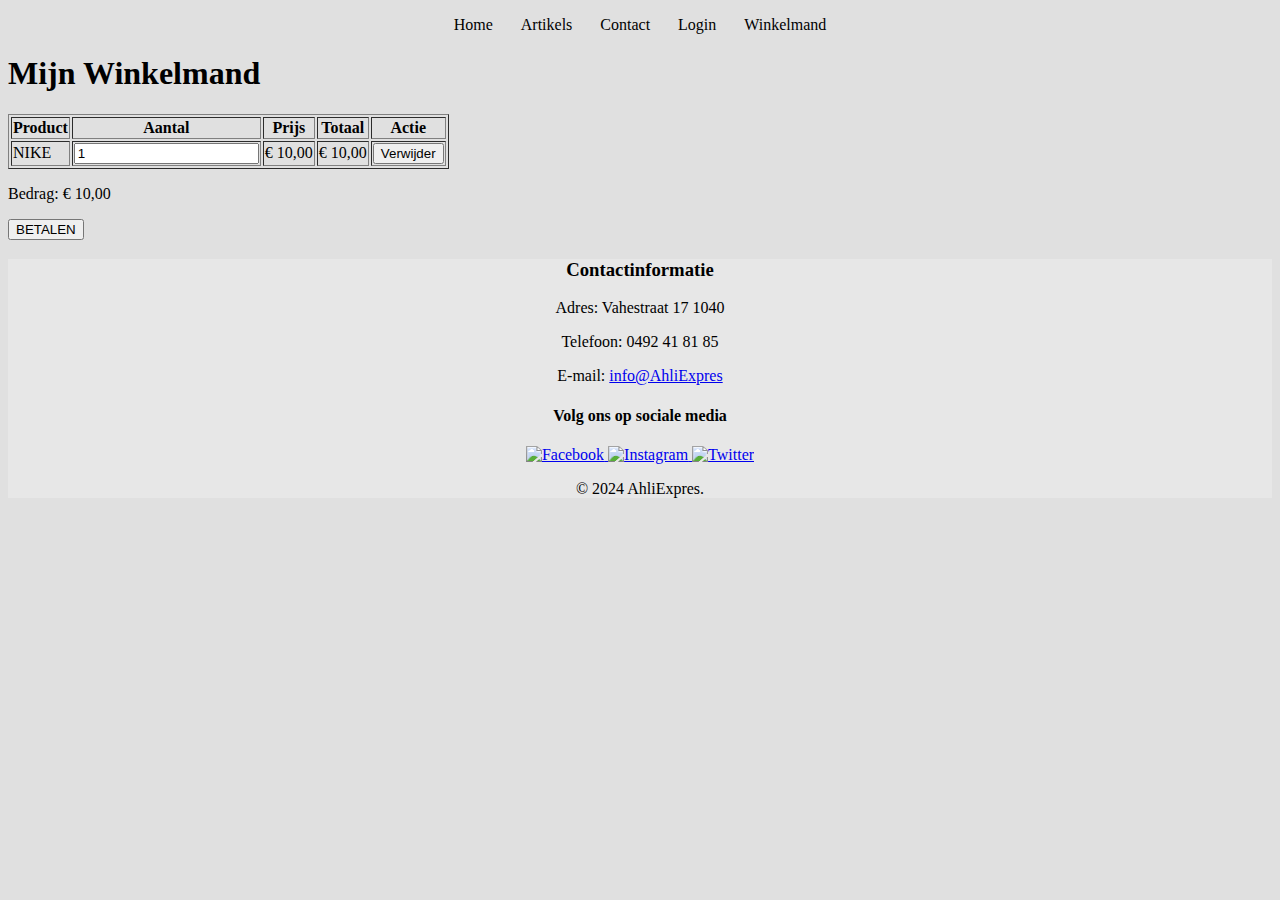
==== artikel_Pagina.html @ 4766c3e1 "winkelmand gemaakt" ====
<!DOCTYPE html>
<html lang="nl">

<head>
    <meta charset="UTF-8">
    <meta name="viewport" content="width=device-width, initial-scale=1.0">
    <title>Winkelmand</title>
    <link rel="stylesheet" href="artikel_Pagina.css">
</head>

<body>
    <header>
        <nav>
            <ul>
                <li><a href="index.html">Home</a></li>
                <li><a href="artikel_Pagina.html">Artikels</a></li>
                <li><a href="#contact">Contact</a></li>
                <li><a href="login.html">Login</a></li>
                <li><a href="winkelmand.html">Winkelmand</a></li>
            </ul>
        </nav>
    </header>

    <main>
        <h1>Mijn Winkelmand</h1>
        <table border="1">
            <tr>
                <th>Product</th>
                <th>Aantal</th>
                <th>Prijs</th>
                <th>Totaal</th>
                <th>Actie</th>
            </tr>
            <tr>
                <td>NIKE</td>
                <td><input type="number" value="1" min="1"></td>
                <td>€ 10,00</td>
                <td>€ 10,00</td>
                <td><button>Verwijder</button></td>
            </tr>
        </table>
        <p>Bedrag: € 10,00</p>
        <button>BETALEN</button>
    </main>

    <footer>
        <section id="contact">
            <h3>Contactinformatie</h3>
            <p>Adres: Vahestraat 17 1040</p>
            <p>Telefoon: 0492 41 81 85</p>
            <p>E-mail: <a href="mailto:info@AhliExpres.com">info@AhliExpres</a></p>
            <h4>Volg ons op sociale media</h4>
            <a href="https://www.facebook.com" target="_blank">
                <img src="https://upload.wikimedia.org/wikipedia/commons/5/51/Facebook_f_logo_%282019%29.svg"
                    height="40" width="40" alt="Facebook">
            </a>
            <a href="https://www.instagram.com" target="_blank">
                <img src="https://upload.wikimedia.org/wikipedia/commons/a/a5/Instagram_icon.png" height="40" width="40"
                    alt="Instagram">
            </a>
            <a href="https://www.twitter.com" target="_blank">
                <img src="https://upload.wikimedia.org/wikipedia/commons/thumb/6/6f/Logo_of_Twitter.svg/2491px-Logo_of_Twitter.svg.png"
                    height="40" width="40" alt="Twitter">
            </a>
            <p>&copy; 2024 AhliExpres.</p>
        </section>
    </footer>
</body>

</html>
---- artikel_Pagina.css ----
body {
  background-color: #e0e0e0;
}

header nav ul {
  list-style-type: none;
  padding: 0;
  text-align: center;
  background-color: #66666600;
  color: rgb(0, 0, 0);
}

header nav ul li {
  display: inline;
  margin: 0 10px;
}

header a {
  text-decoration: none;
  color: rgb(0, 0, 0);
}

footer {
  list-style-type: none;
  padding: 0;
  text-align: center;
  background-color: #e7e7e7;
  color: rgb(0, 0, 0);
}

.search-bar {
  height: 30px;
  border-radius: 20px;
}

header nav ul li a {
  background-color: rgba(143, 51, 51, 0);
  color: rgb(0, 0, 0);
  border: 2px solid #00000000;
}

header nav ul li a:hover {
  color: rgb(255, 255, 255);
}
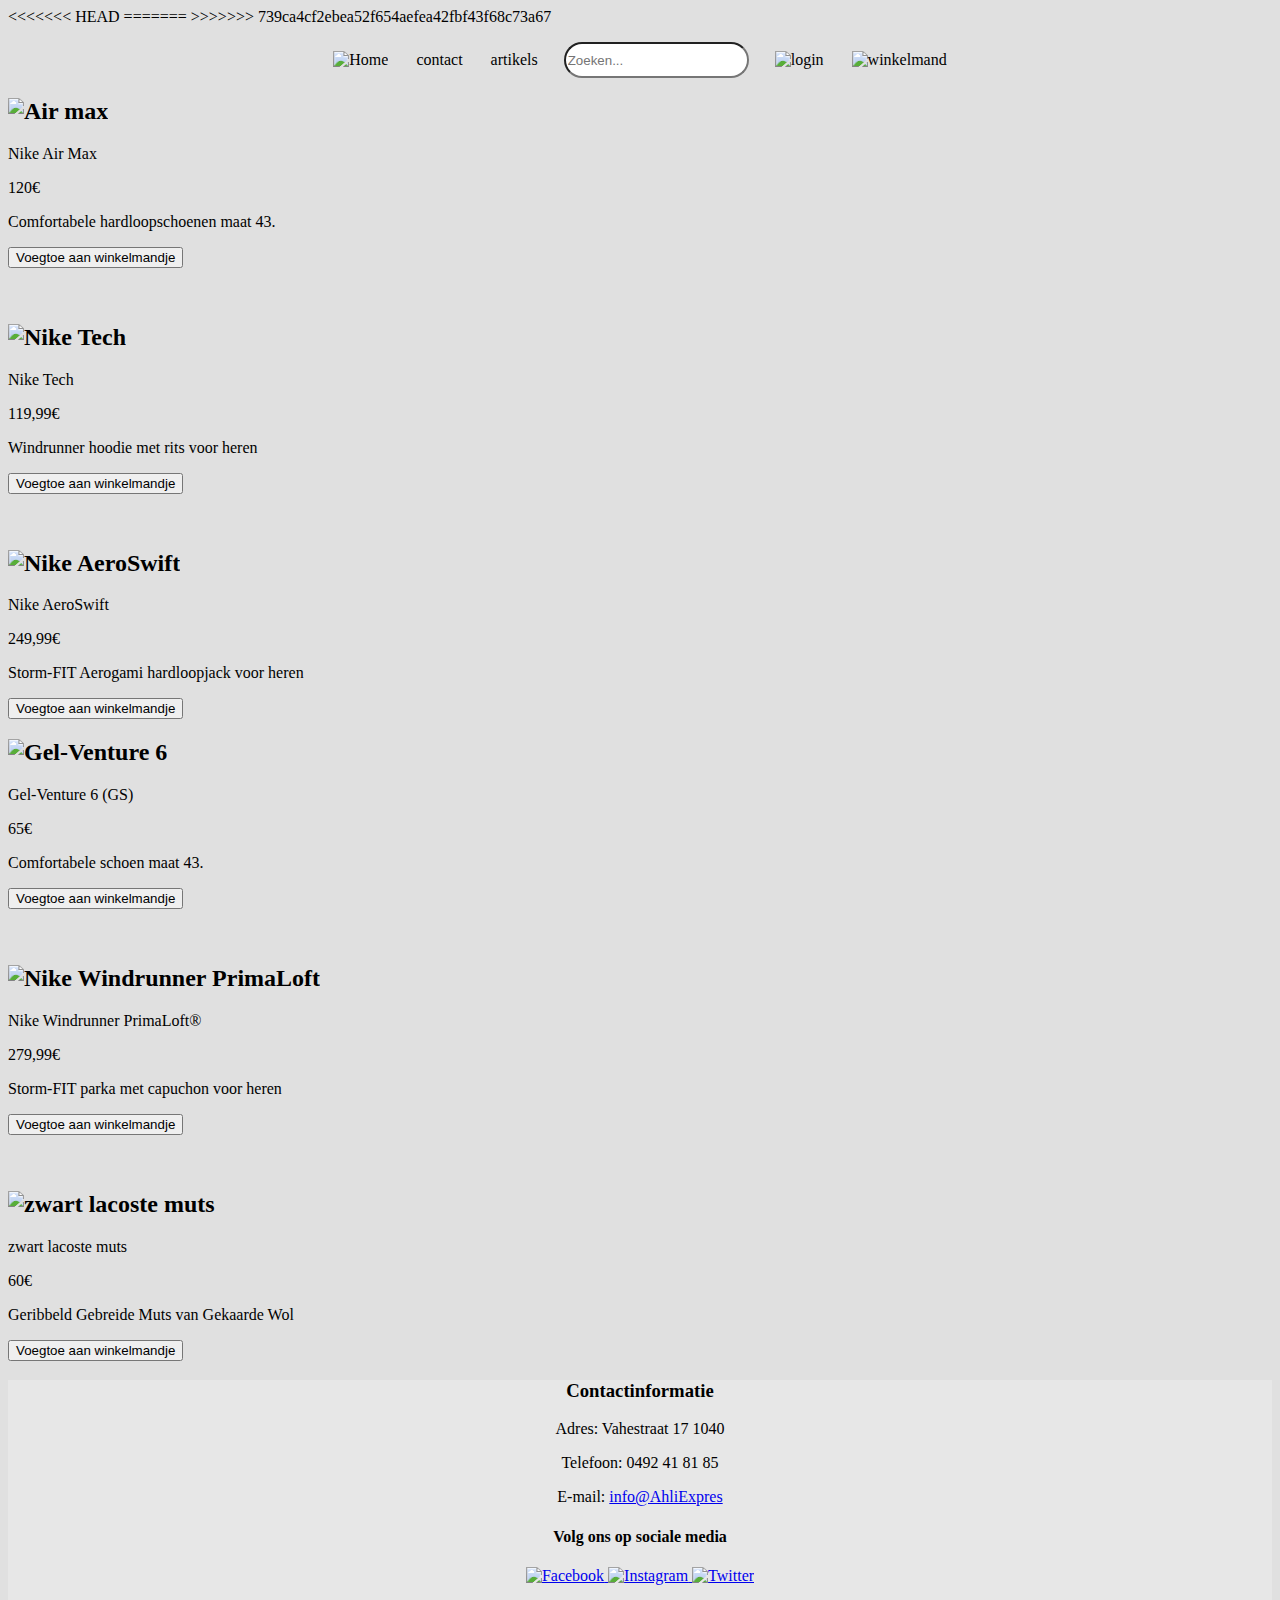
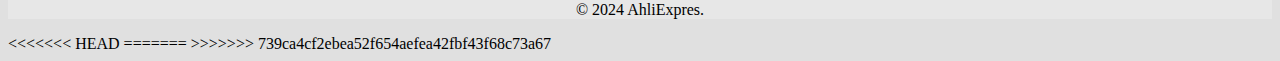
==== commit b82481fe: "Merge branch 'main' of https://github.com/zavo-web/webshop-ahliexpres" ====
--- a/artikel_Pagina.html
+++ b/artikel_Pagina.html
@@ -4,7 +4,11 @@
 <head>
     <meta charset="UTF-8">
     <meta name="viewport" content="width=device-width, initial-scale=1.0">
+<<<<<<< HEAD
     <title>Winkelmand</title>
+=======
+    <title>artikel Pagina</title>
+>>>>>>> 739ca4cf2ebea52f654aefea42fbf43f68c73a67
     <link rel="stylesheet" href="artikel_Pagina.css">
 </head>
 
@@ -12,37 +16,118 @@
     <header>
         <nav>
             <ul>
-                <li><a href="index.html">Home</a></li>
-                <li><a href="artikel_Pagina.html">Artikels</a></li>
-                <li><a href="#contact">Contact</a></li>
-                <li><a href="login.html">Login</a></li>
-                <li><a href="winkelmand.html">Winkelmand</a></li>
+                <li>
+                    <a href="http://127.0.0.1:3000/index.html"><img class="Homelogo" src="https://i.postimg.cc/GmMFj6LK/Afbeelding-2.jpg" height="150" width="150" alt="Home"></a>
+                </li>
+                <li><a href="#contact">contact</a></li>
+                <li>
+                    <a href="http://127.0.0.1:3000/artikel_Pagina.html">artikels</a>
+                </li>
+                <li>
+                    <input type="text" placeholder="Zoeken..." class="search-bar">
+                </li>
+                <li>
+                    <a href="http://127.0.0.1:3000/login.html"><img src="https://i.postimg.cc/BnqWFPbD/user-interface.png" height="30" width="30" alt="login"></a>
+                </li>
+                <li>
+                    <a href="http://127.0.0.1:3000/winkelmand.html"><img src="https://i.postimg.cc/QCwttkhp/shopping-cart.png" height="30" width="30" alt="winkelmand"></a>
+                </li>
             </ul>
         </nav>
     </header>
+    <main>
+        <div id="artikels">
+            <div class="artikels1">
+                <article>
+                    <h2>
+                        <img src="https://i8.amplience.net/i/jpl/jd_647114_a?qlt=92&amp;w=600&amp;h=425&amp;v=1&amp;fmt=auto" height="150" width="200" alt="Air max ">
+                    </h2>
+                    <p>Nike Air Max</p>
+                    <p>120&euro;</p>
+                    <p>
+                        Comfortabele hardloopschoenen maat 43.
+                    </p>
+                    <button type="button" onclick="alert('We hebben dit artikel niet meer probeer morgen opnieuw.')">
+                        Voegtoe aan winkelmandje
+                    </button>
 
-    <main>
-        <h1>Mijn Winkelmand</h1>
-        <table border="1">
-            <tr>
-                <th>Product</th>
-                <th>Aantal</th>
-                <th>Prijs</th>
-                <th>Totaal</th>
-                <th>Actie</th>
-            </tr>
-            <tr>
-                <td>NIKE</td>
-                <td><input type="number" value="1" min="1"></td>
-                <td>€ 10,00</td>
-                <td>€ 10,00</td>
-                <td><button>Verwijder</button></td>
-            </tr>
-        </table>
-        <p>Bedrag: € 10,00</p>
-        <button>BETALEN</button>
+                </article>
+                <br>
+                <br>
+                <article>
+                  <h2>
+                    <img src="https://static.nike.com/a/images/t_PDP_1728_v1/f_auto,q_auto:eco/3db90b5b-2bdb-42f7-bcee-8ef4ba563196/M+NK+TCH+FLC+FZ+WR+HOODIE.png" height="200" width="170" alt="Nike Tech">
+                  </h2>
+                    <p>Nike Tech</p>
+                    <p>119,99&euro;</p>
+                    <p>
+                        Windrunner hoodie met rits voor heren
+                    </p>
+                    <button type="button" onclick="alert('We hebben dit artikel niet meer probeer morgen opnieuw.')">
+                        Voegtoe aan winkelmandje
+                    </button>
+                </article>
+                <br>
+                <br>
+                <article>
+                  <h2>
+                    <img src="https://static.nike.com/a/images/t_PDP_1728_v1/f_auto,q_auto:eco/ad282b3e-9d2f-40a1-a189-6b69dc6dfa67/M+NK+SF+AEROSWFT+BRTBLE+JKT.png" height="200" width="170" alt="Nike AeroSwift">
+                  </h2>
+                    <p>Nike AeroSwift</p>
+                    <p>249,99&euro;</p>
+                    <p>
+                        Storm-FIT Aerogami hardloopjack voor heren
+                    </p>
+                    <button type="button" onclick="alert('We hebben dit artikel niet meer probeer morgen opnieuw.')">
+                        Voegtoe aan winkelmandje
+                    </button>
+                </article>
+            </div>
+            <div class="artikels2">
+                <article>
+                  <h2>
+                    <img src="https://asset.snipes.com/images/f_auto,q_100,d_fallback.png/b_rgb:f8f8f8,c_pad,w_680,h_680/dpr_2.0/02283947_1/asics-sportstyle-gel-venture-6-(gs)-zwart-28543-1" height="200" width="200" alt="Gel-Venture 6 ">
+                  </h2> 
+                    <p>Gel-Venture 6 (GS)</p>
+                    <p>65&euro;</p>
+                    <p>Comfortabele schoen maat 43.</p>
+                    <button type="button" onclick="alert('We hebben dit artikel niet meer probeer morgen opnieuw.')">
+                        Voegtoe aan winkelmandje
+                    </button>
+                </article>
+                <br>
+                <br>
+                <article>
+                  <h2>
+                    <img src="https://static.nike.com/a/images/t_PDP_1728_v1/f_auto,q_auto:eco/cdb0c6a4-fc40-4598-94a2-f154160cffff/M+NK+SF+WR+PL-FLD+HD+PARKA.png" height="200" width="170" alt="Nike Windrunner PrimaLoft">
+                  </h2>
+                    <p>Nike Windrunner PrimaLoft&reg;</p>
+                    <p>279,99&euro;</p>
+                    <p>
+                        Storm-FIT parka met capuchon voor heren
+                    </p>
+                    <button type="button" onclick="alert('We hebben dit artikel niet meer probeer morgen opnieuw.')">
+                        Voegtoe aan winkelmandje
+                    </button>
+                </article>
+                <br>
+                <br>
+                <article>
+                  <h2>
+                    <img src="https://image1.lacoste.com/dw/image/v2/AAQM_PRD/on/demandware.static/Sites-BE-Site/Sites-master/nl_BE/dw0f03c923/RB9883_031_24.jpg?imwidth=1215&amp;impolicy=pctp" height="200" width="170" alt="zwart lacoste muts">
+                  </h2>
+                    <p>zwart lacoste muts</p>
+                    <p>60&euro;</p>
+                    <p>
+                        Geribbeld Gebreide Muts van Gekaarde Wol
+                    </p>
+                    <button type="button" onclick="alert('We hebben dit artikel niet meer probeer morgen opnieuwe.')">
+                        Voegtoe aan winkelmandje
+                    </button>
+                </article>
+            </div>
+        </div>
     </main>
-
     <footer>
         <section id="contact">
             <h3>Contactinformatie</h3>
@@ -66,5 +151,8 @@
         </section>
     </footer>
 </body>
+<<<<<<< HEAD
 
+=======
+>>>>>>> 739ca4cf2ebea52f654aefea42fbf43f68c73a67
 </html>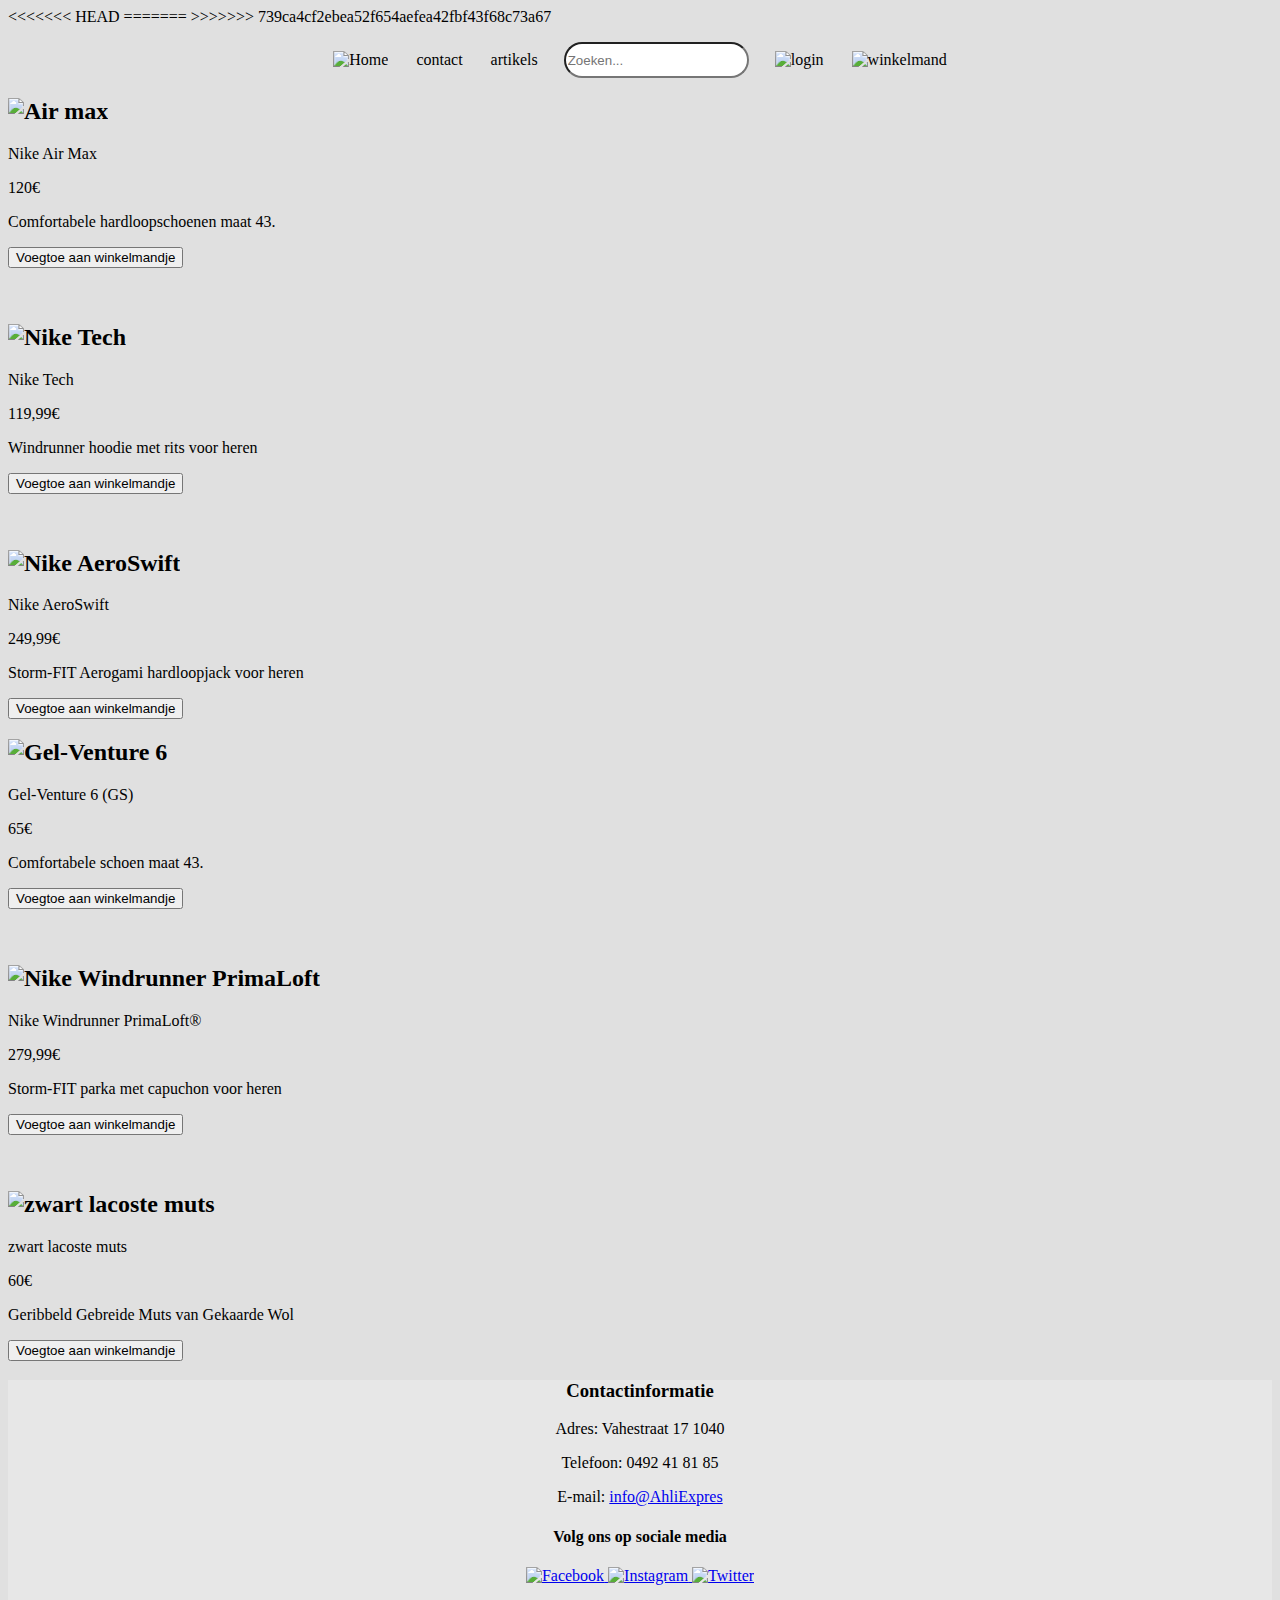
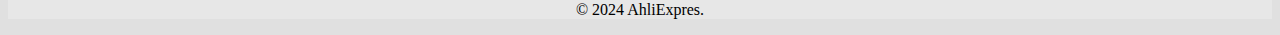
==== commit 6a8b0ad3: "vahe" ====
--- a/artikel_Pagina.html
+++ b/artikel_Pagina.html
@@ -151,8 +151,4 @@
         </section>
     </footer>
 </body>
-<<<<<<< HEAD
-
-=======
->>>>>>> 739ca4cf2ebea52f654aefea42fbf43f68c73a67
 </html>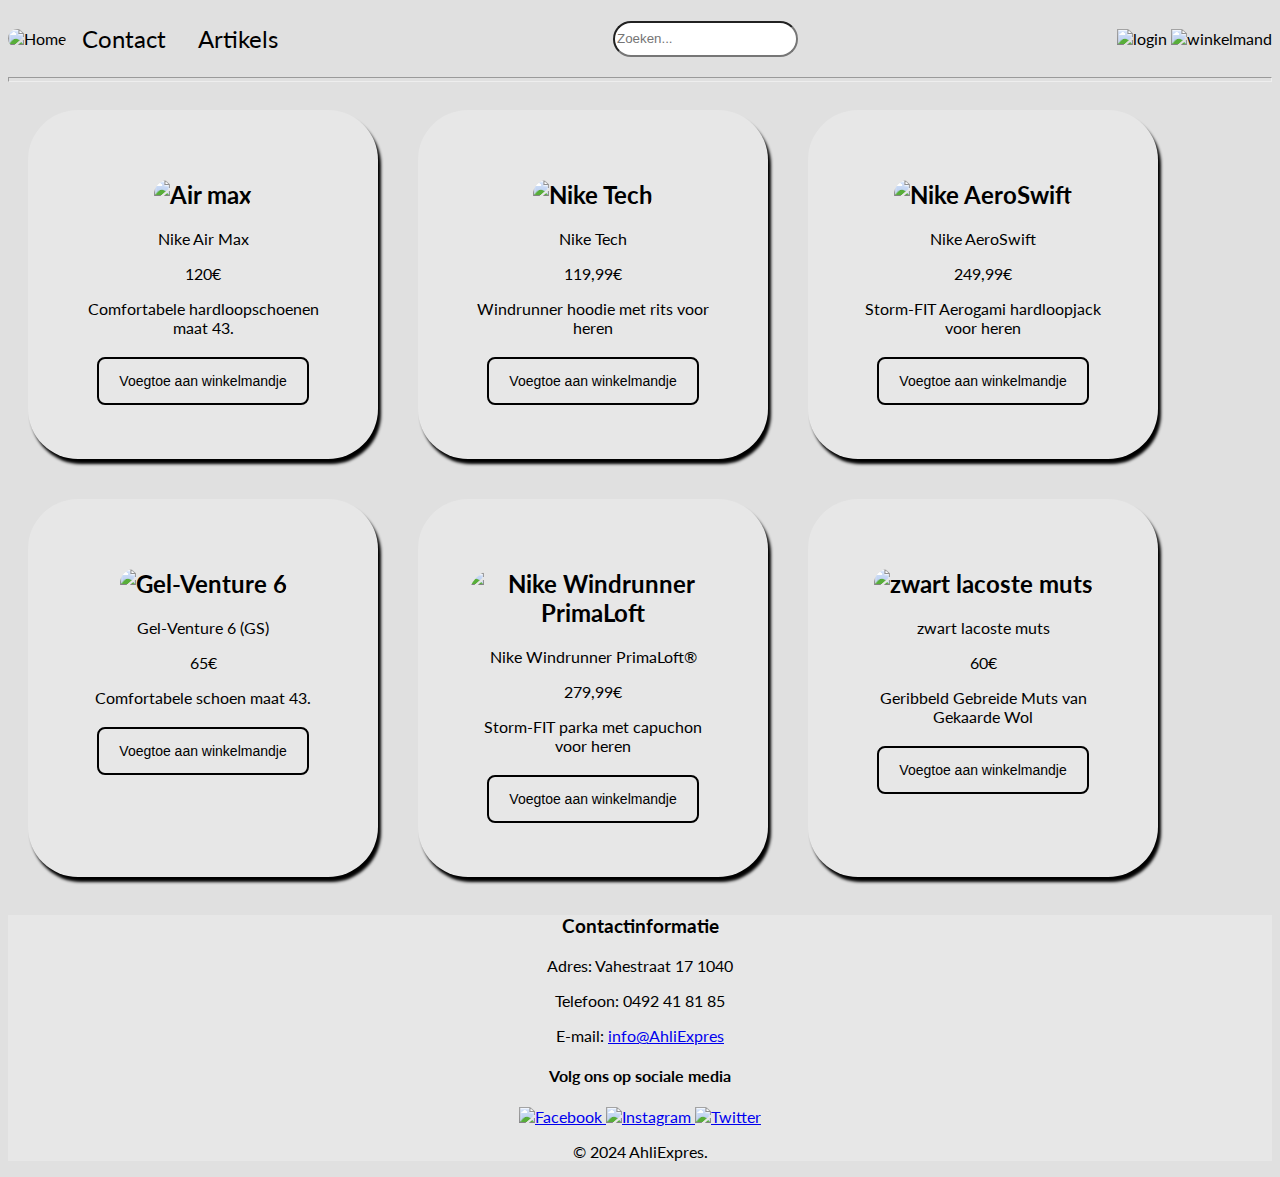
==== commit 6266d68d: "header van alle pagina's verandert" ====
--- a/artikel_Pagina.html
+++ b/artikel_Pagina.html
@@ -4,37 +4,56 @@
 <head>
     <meta charset="UTF-8">
     <meta name="viewport" content="width=device-width, initial-scale=1.0">
-<<<<<<< HEAD
-    <title>Winkelmand</title>
-=======
     <title>artikel Pagina</title>
->>>>>>> 739ca4cf2ebea52f654aefea42fbf43f68c73a67
     <link rel="stylesheet" href="artikel_Pagina.css">
-</head>
-
+    <link rel="preconnect" href="https://fonts.googleapis.com" />
+    <link rel="preconnect" href="https://fonts.gstatic.com" crossorigin />
+    <link
+      href="https://fonts.googleapis.com/css2?family=Lato:ital,wght@0,100;0,300;0,400;0,700;0,900;1,100;1,300;1,400;1,700;1,900&family=Roboto:ital,wght@0,100;0,300;0,400;0,500;0,700;0,900;1,100;1,300;1,400;1,500;1,700;1,900&display=swap"
+      rel="stylesheet"
+    />
+    </head>
 <body>
     <header>
         <nav>
-            <ul>
-                <li>
-                    <a href="http://127.0.0.1:3000/index.html"><img class="Homelogo" src="https://i.postimg.cc/GmMFj6LK/Afbeelding-2.jpg" height="150" width="150" alt="Home"></a>
-                </li>
-                <li><a href="#contact">contact</a></li>
-                <li>
-                    <a href="http://127.0.0.1:3000/artikel_Pagina.html">artikels</a>
-                </li>
-                <li>
-                    <input type="text" placeholder="Zoeken..." class="search-bar">
-                </li>
-                <li>
-                    <a href="http://127.0.0.1:3000/login.html"><img src="https://i.postimg.cc/BnqWFPbD/user-interface.png" height="30" width="30" alt="login"></a>
-                </li>
-                <li>
-                    <a href="http://127.0.0.1:3000/winkelmand.html"><img src="https://i.postimg.cc/QCwttkhp/shopping-cart.png" height="30" width="30" alt="winkelmand"></a>
-                </li>
-            </ul>
+          <div class="navigatie">
+            <div class="logo-bar">
+              <a href="http://127.0.0.1:3000/index.html">
+                <img
+                  class="Homelogo"
+                  src="https://i.postimg.cc/GmMFj6LK/Afbeelding-2.jpg"
+                  height="150"
+                  width="150"
+                  alt="Home"
+              /></a>
+  
+              <a href="#contact" class="nav-link">contact</a>
+              <a href="artikel_Pagina.html" class="nav-link">artikels</a>
+            </div>
+  
+            <input type="text" placeholder="Zoeken..." class="search-bar" />
+  
+            <div>
+              <a href="login.html"
+                ><img
+                  src="https://i.postimg.cc/BnqWFPbD/user-interface.png"
+                  height="30"
+                  width="30"
+                  alt="login"
+              /></a>
+  
+              <a href="winkelmand.html"
+                ><img
+                  src="https://i.postimg.cc/QCwttkhp/shopping-cart.png"
+                  height="30"
+                  width="30"
+                  alt="winkelmand"
+              /></a>
+            </div>
+          </div>
         </nav>
-    </header>
+      </header>
+      <hr>
     <main>
         <div id="artikels">
             <div class="artikels1">
--- a/artikel_Pagina.css
+++ b/artikel_Pagina.css
@@ -1,5 +1,6 @@
 body {
   background-color: #e0e0e0;
+  font-family: "Lato", sans-serif;
 }
 
 header nav ul {
@@ -8,6 +9,20 @@
   text-align: center;
   background-color: #66666600;
   color: rgb(0, 0, 0);
+}
+
+.Homelogo {
+  border-radius: 100px;
+  width: 100px;
+  height: 100px;
+}
+
+hr {
+  height: 3px;
+}
+
+article img{
+  border-radius: 50px;
 }
 
 header nav ul li {
@@ -33,6 +48,11 @@
   border-radius: 20px;
 }
 
+.search-bar:hover{
+  width: 250px;
+  transition: 1s ease;
+}
+
 header nav ul li a {
   background-color: rgba(143, 51, 51, 0);
   color: rgb(0, 0, 0);
@@ -41,4 +61,64 @@
 
 header nav ul li a:hover {
   color: rgb(255, 255, 255);
+}
+
+button {
+  padding: 14px 20px;
+  font-size: 14px;
+  margin: 4px 2px;
+  border-radius: 8px;
+}
+
+button {
+  background-color: rgba(143, 51, 51, 0);
+  color: rgb(0, 0, 0);
+  border: 2px solid #000000;
+}
+
+button:hover {
+  background-color: #000000;
+  color: white;
+}
+
+article {
+  background-color: #e7e7e7;
+  width: 250px;
+  padding: 50px;
+  margin: 20px;
+  text-align: center;
+  border-radius: 50px;
+  box-shadow: 3px 5px 3px;
+}
+
+.artikels1 {
+  display: flex;
+}
+
+.artikels2 {
+  display: flex;
+}
+
+.navigatie {
+  display: flex;
+  justify-content: space-between;
+  align-items: center;
+}
+
+.logo-bar {
+  display: flex;
+  align-items: center;
+}
+
+.nav-link {
+  padding: 16px;
+  font-size: 24px;
+  text-transform: capitalize;
+  transition: 0.2s;
+}
+
+.nav-link:hover {
+  text-decoration: sunderline;
+  color: #828282;
+  transform: scale(1.05);
 }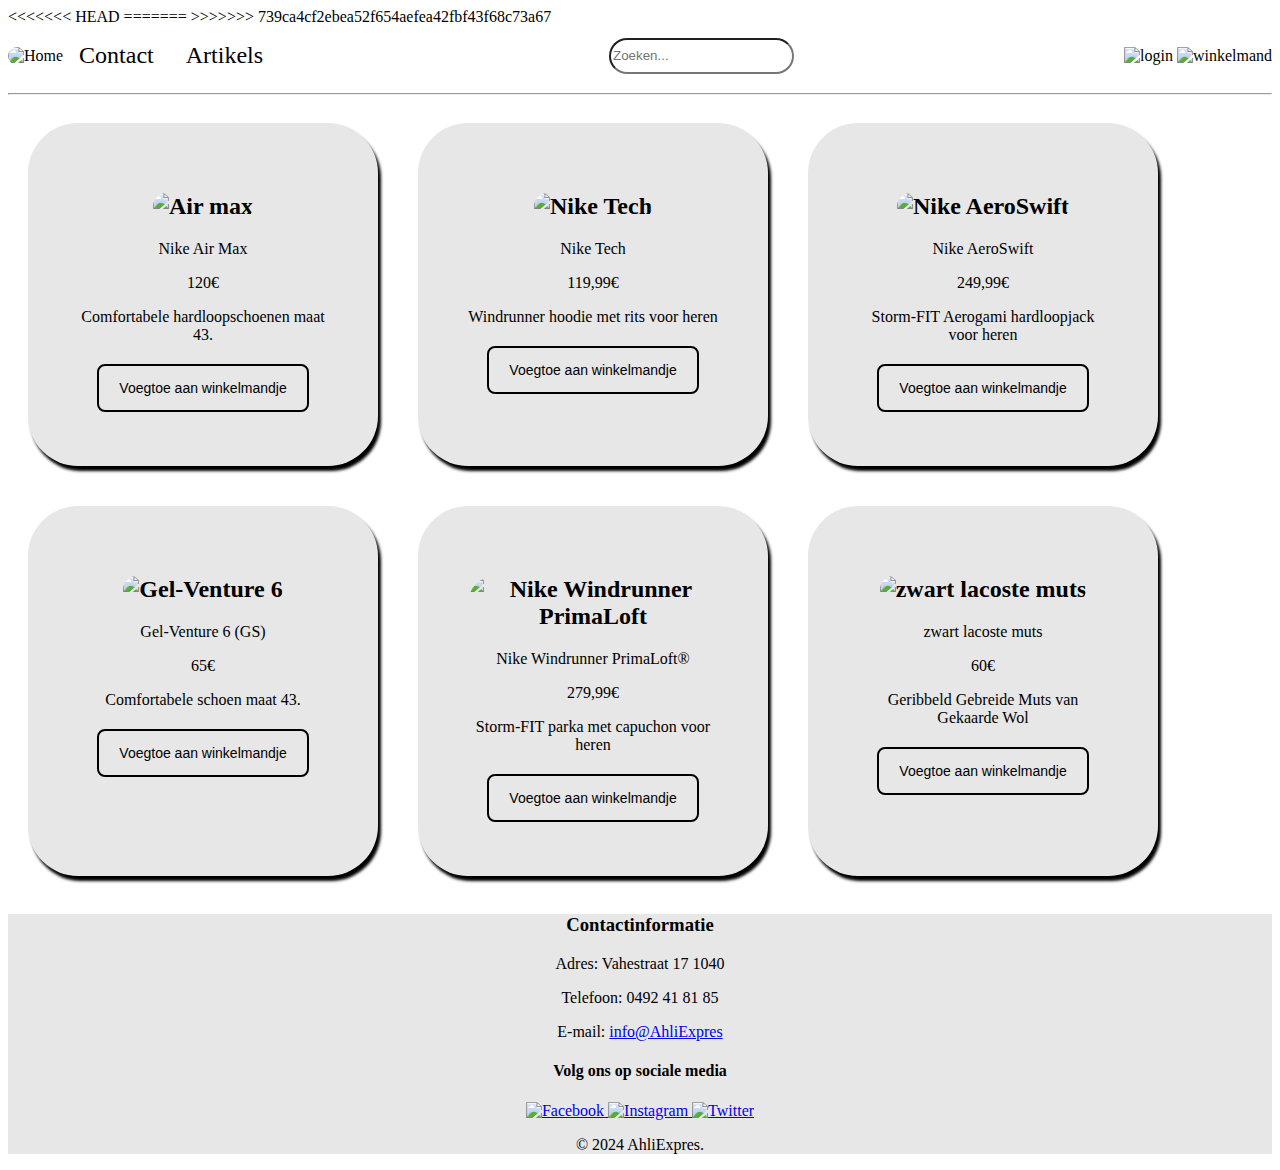
==== commit 8ff2499c: "Merge branch 'main' of https://github.com/zavo-web/webshop-ahliexpres" ====
--- a/artikel_Pagina.html
+++ b/artikel_Pagina.html
@@ -4,7 +4,11 @@
 <head>
     <meta charset="UTF-8">
     <meta name="viewport" content="width=device-width, initial-scale=1.0">
+<<<<<<< HEAD
+    <title>Winkelmand</title>
+=======
     <title>artikel Pagina</title>
+>>>>>>> 739ca4cf2ebea52f654aefea42fbf43f68c73a67
     <link rel="stylesheet" href="artikel_Pagina.css">
     <link rel="preconnect" href="https://fonts.googleapis.com" />
     <link rel="preconnect" href="https://fonts.gstatic.com" crossorigin />
--- a/artikel_Pagina.css
+++ b/artikel_Pagina.css
@@ -1,8 +1,3 @@
-body {
-  background-color: #e0e0e0;
-  font-family: "Lato", sans-serif;
-}
-
 header nav ul {
   list-style-type: none;
   padding: 0;
@@ -10,21 +5,12 @@
   background-color: #66666600;
   color: rgb(0, 0, 0);
 }
-
 .Homelogo {
   border-radius: 100px;
-  width: 100px;
-  height: 100px;
 }
-
-hr {
-  height: 3px;
-}
-
 article img{
   border-radius: 50px;
 }
-
 header nav ul li {
   display: inline;
   margin: 0 10px;
@@ -47,12 +33,10 @@
   height: 30px;
   border-radius: 20px;
 }
-
 .search-bar:hover{
-  width: 250px;
+  width: 200px;
   transition: 1s ease;
 }
-
 header nav ul li a {
   background-color: rgba(143, 51, 51, 0);
   color: rgb(0, 0, 0);
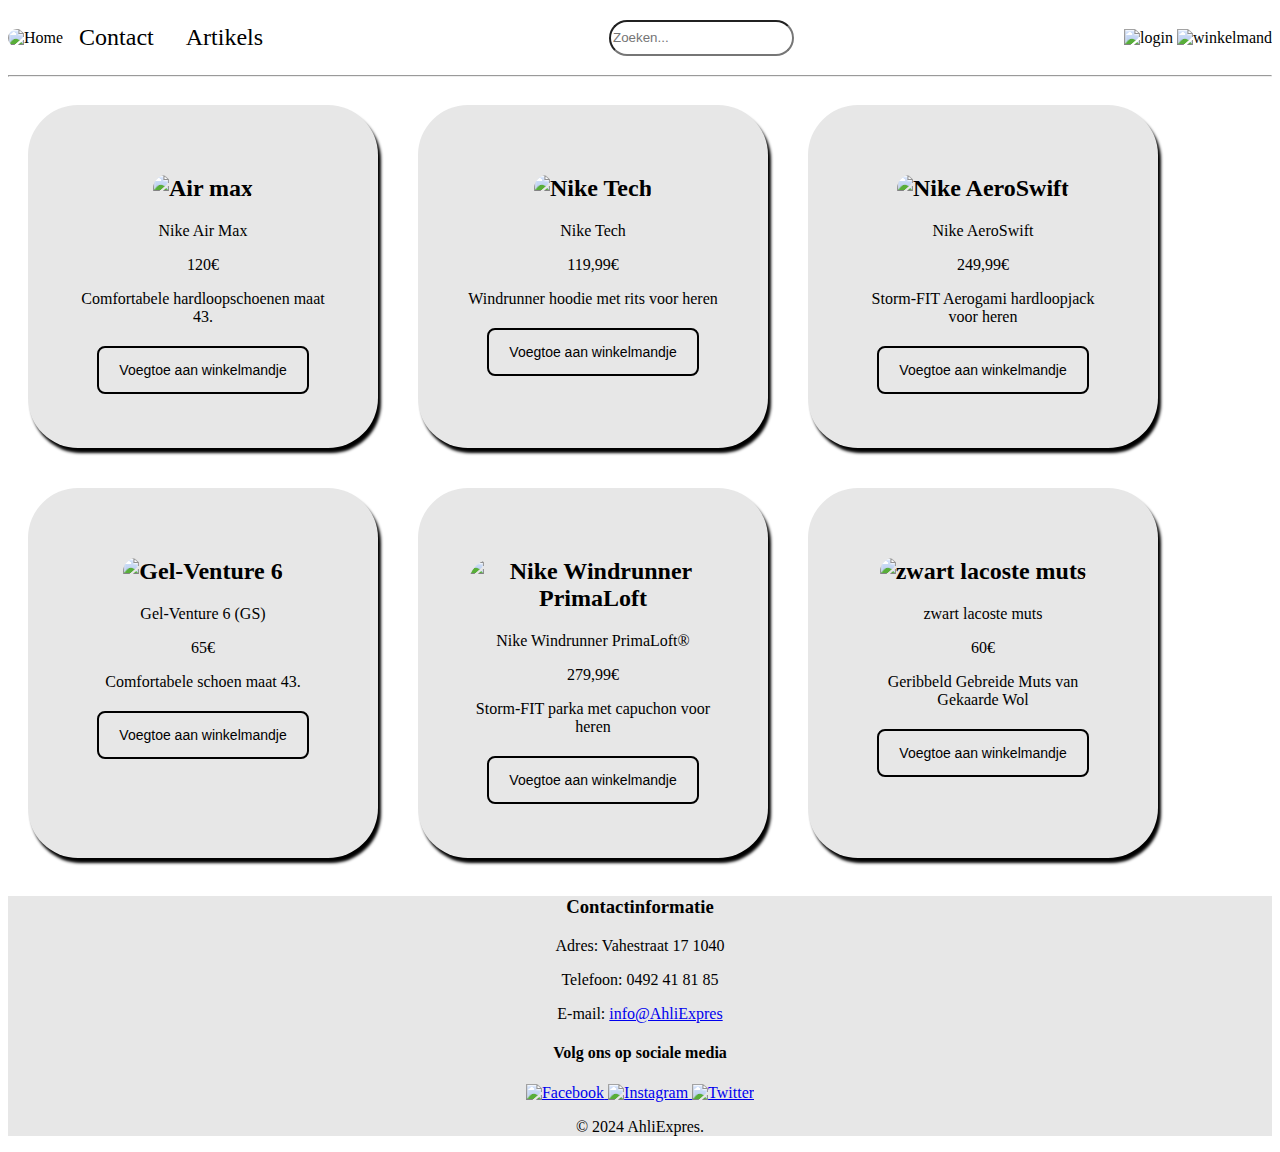
==== commit 8daa0b3a: "verbetering artikelpagina" ====
--- a/artikel_Pagina.html
+++ b/artikel_Pagina.html
@@ -4,11 +4,8 @@
 <head>
     <meta charset="UTF-8">
     <meta name="viewport" content="width=device-width, initial-scale=1.0">
-<<<<<<< HEAD
     <title>Winkelmand</title>
-=======
     <title>artikel Pagina</title>
->>>>>>> 739ca4cf2ebea52f654aefea42fbf43f68c73a67
     <link rel="stylesheet" href="artikel_Pagina.css">
     <link rel="preconnect" href="https://fonts.googleapis.com" />
     <link rel="preconnect" href="https://fonts.gstatic.com" crossorigin />
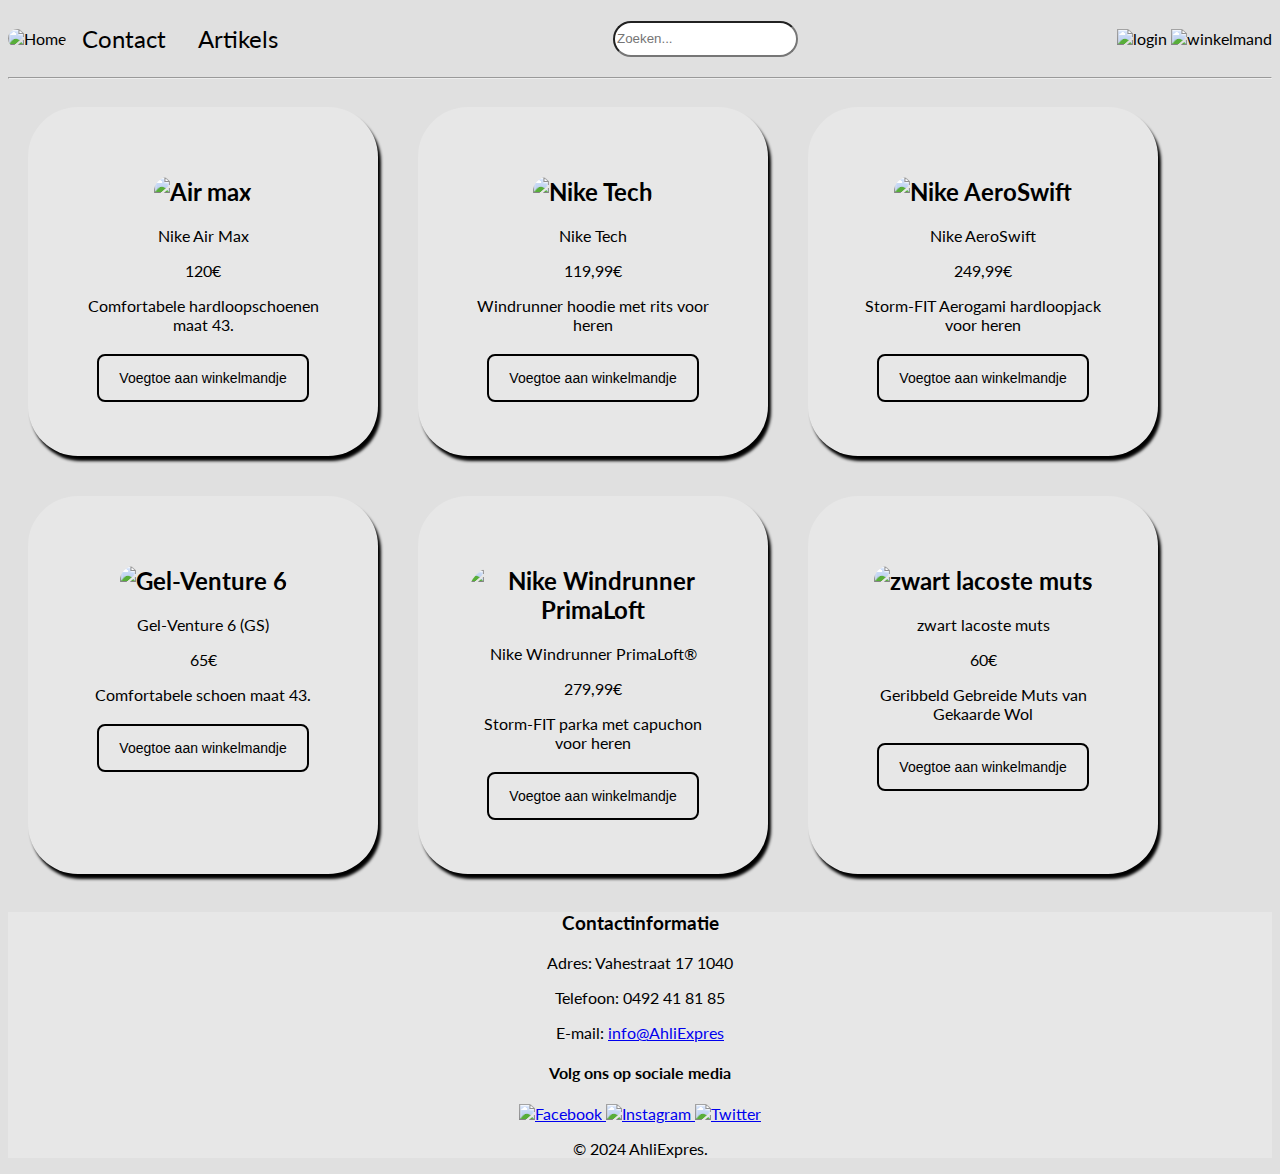
==== commit d75a7dd6: "verbetering" ====
--- a/artikel_Pagina.html
+++ b/artikel_Pagina.html
@@ -19,7 +19,7 @@
         <nav>
           <div class="navigatie">
             <div class="logo-bar">
-              <a href="http://127.0.0.1:3000/index.html">
+              <a href="index.html">
                 <img
                   class="Homelogo"
                   src="https://i.postimg.cc/GmMFj6LK/Afbeelding-2.jpg"
--- a/artikel_Pagina.css
+++ b/artikel_Pagina.css
@@ -7,6 +7,12 @@
 }
 .Homelogo {
   border-radius: 100px;
+  width: 100px;
+  height: 100px;
+}
+body{
+    background-color: #e0e0e0;
+    font-family: "Lato", sans-serif;
 }
 article img{
   border-radius: 50px;
@@ -75,6 +81,7 @@
   box-shadow: 3px 5px 3px;
 }
 
+
 .artikels1 {
   display: flex;
 }
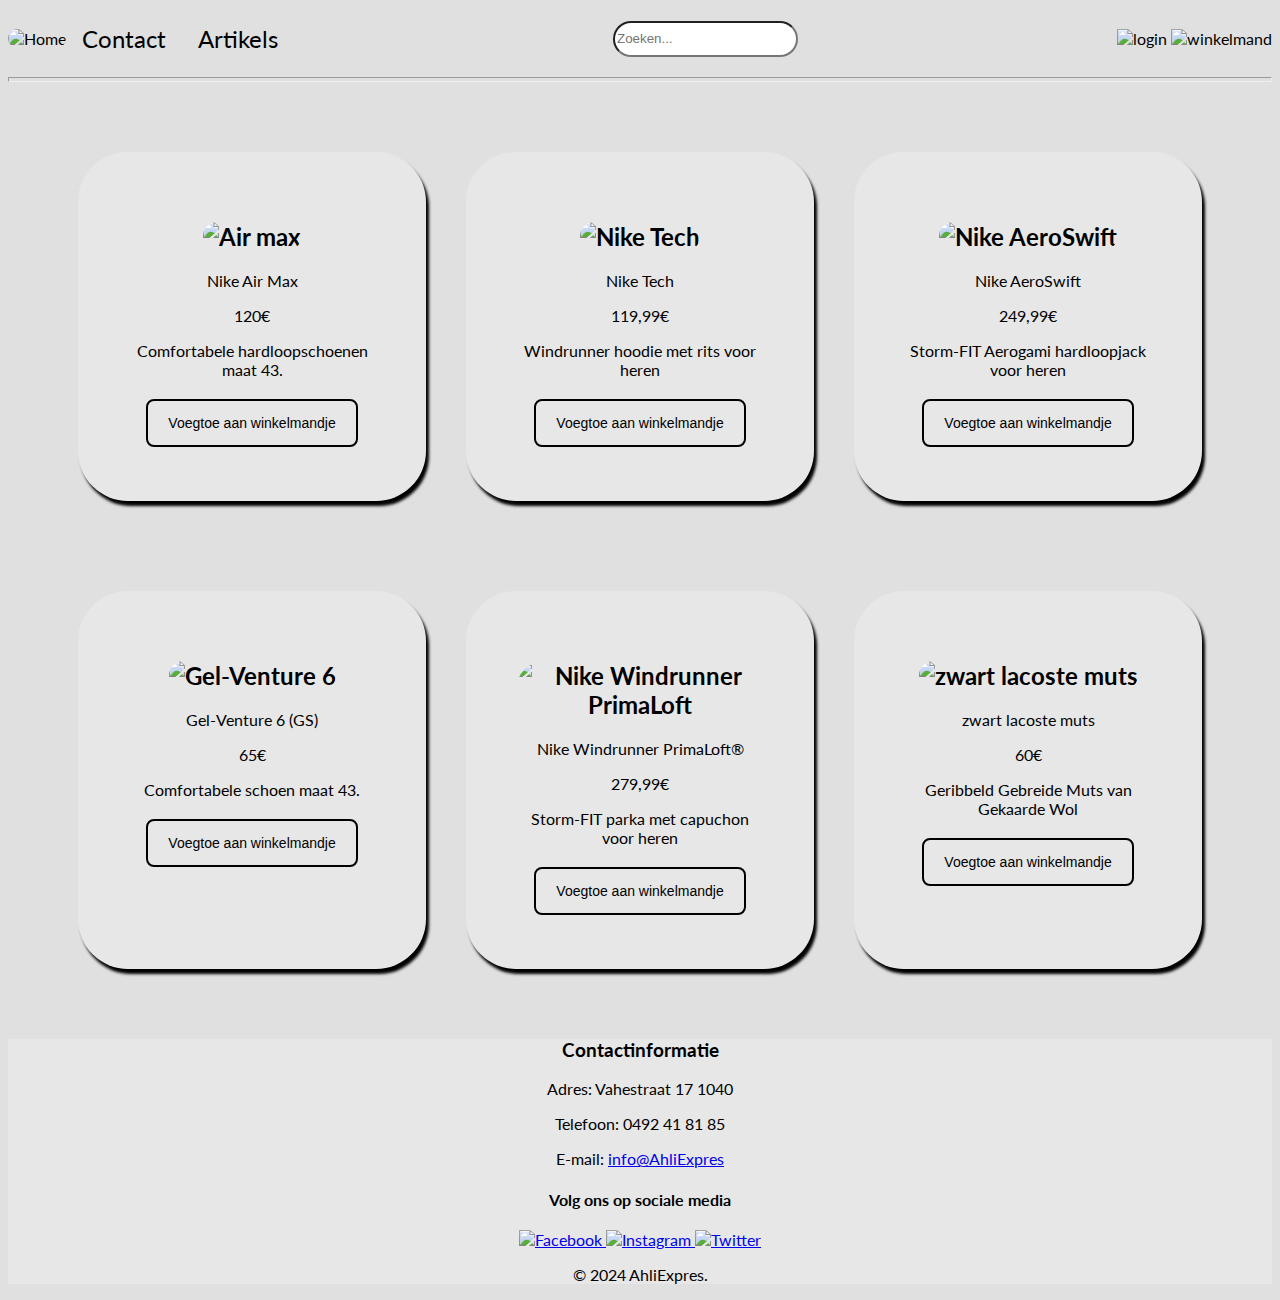
==== commit b5de10a9: "kleine aanpassingen" ====
--- a/artikel_Pagina.html
+++ b/artikel_Pagina.html
@@ -4,7 +4,6 @@
 <head>
     <meta charset="UTF-8">
     <meta name="viewport" content="width=device-width, initial-scale=1.0">
-    <title>Winkelmand</title>
     <title>artikel Pagina</title>
     <link rel="stylesheet" href="artikel_Pagina.css">
     <link rel="preconnect" href="https://fonts.googleapis.com" />
--- a/artikel_Pagina.css
+++ b/artikel_Pagina.css
@@ -84,10 +84,17 @@
 
 .artikels1 {
   display: flex;
+  margin-right: 50px;
+  margin-left: 50px;
+  margin-top: 50px;
 }
 
 .artikels2 {
   display: flex;
+  margin-right: 50px;
+  margin-left: 50px;
+  margin-top: 50px;
+  margin-bottom: 50px;
 }
 
 .navigatie {
@@ -112,4 +119,7 @@
   text-decoration: sunderline;
   color: #828282;
   transform: scale(1.05);
+}
+hr {
+  height: 3px;
 }